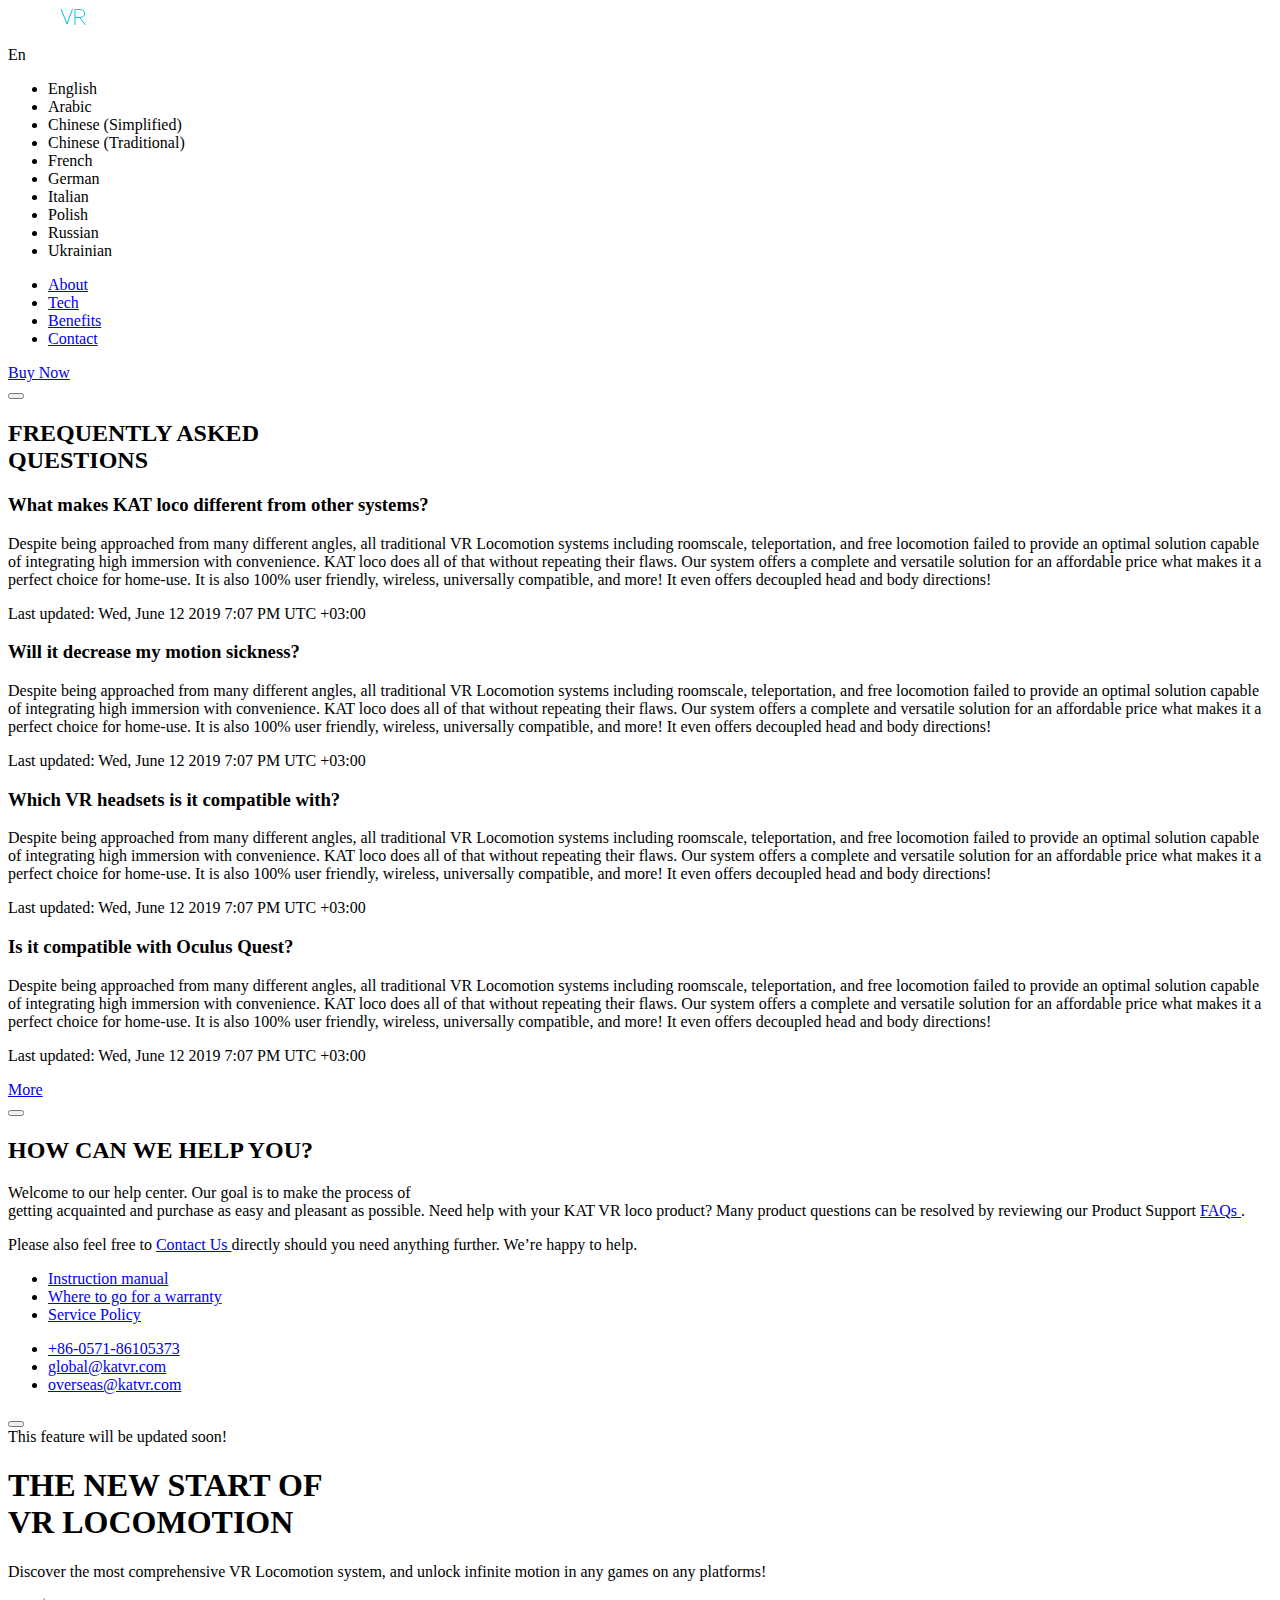
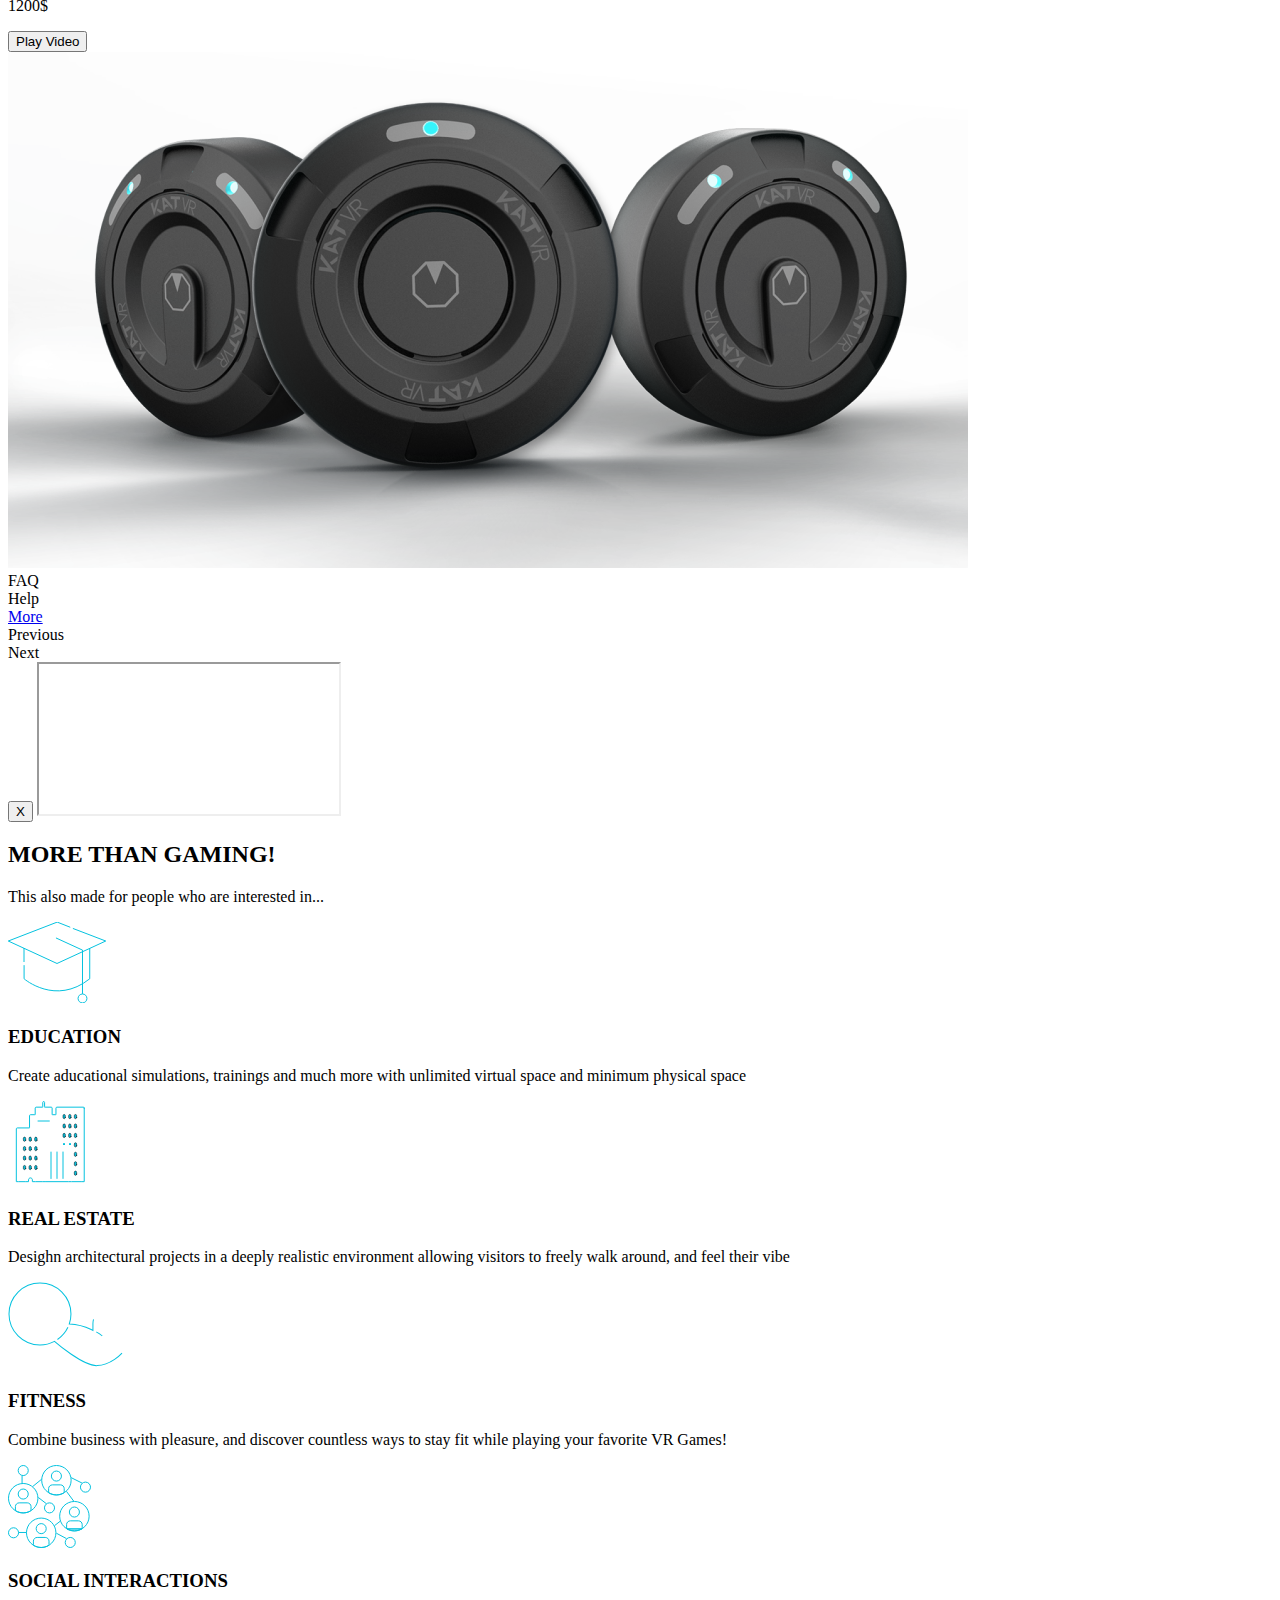
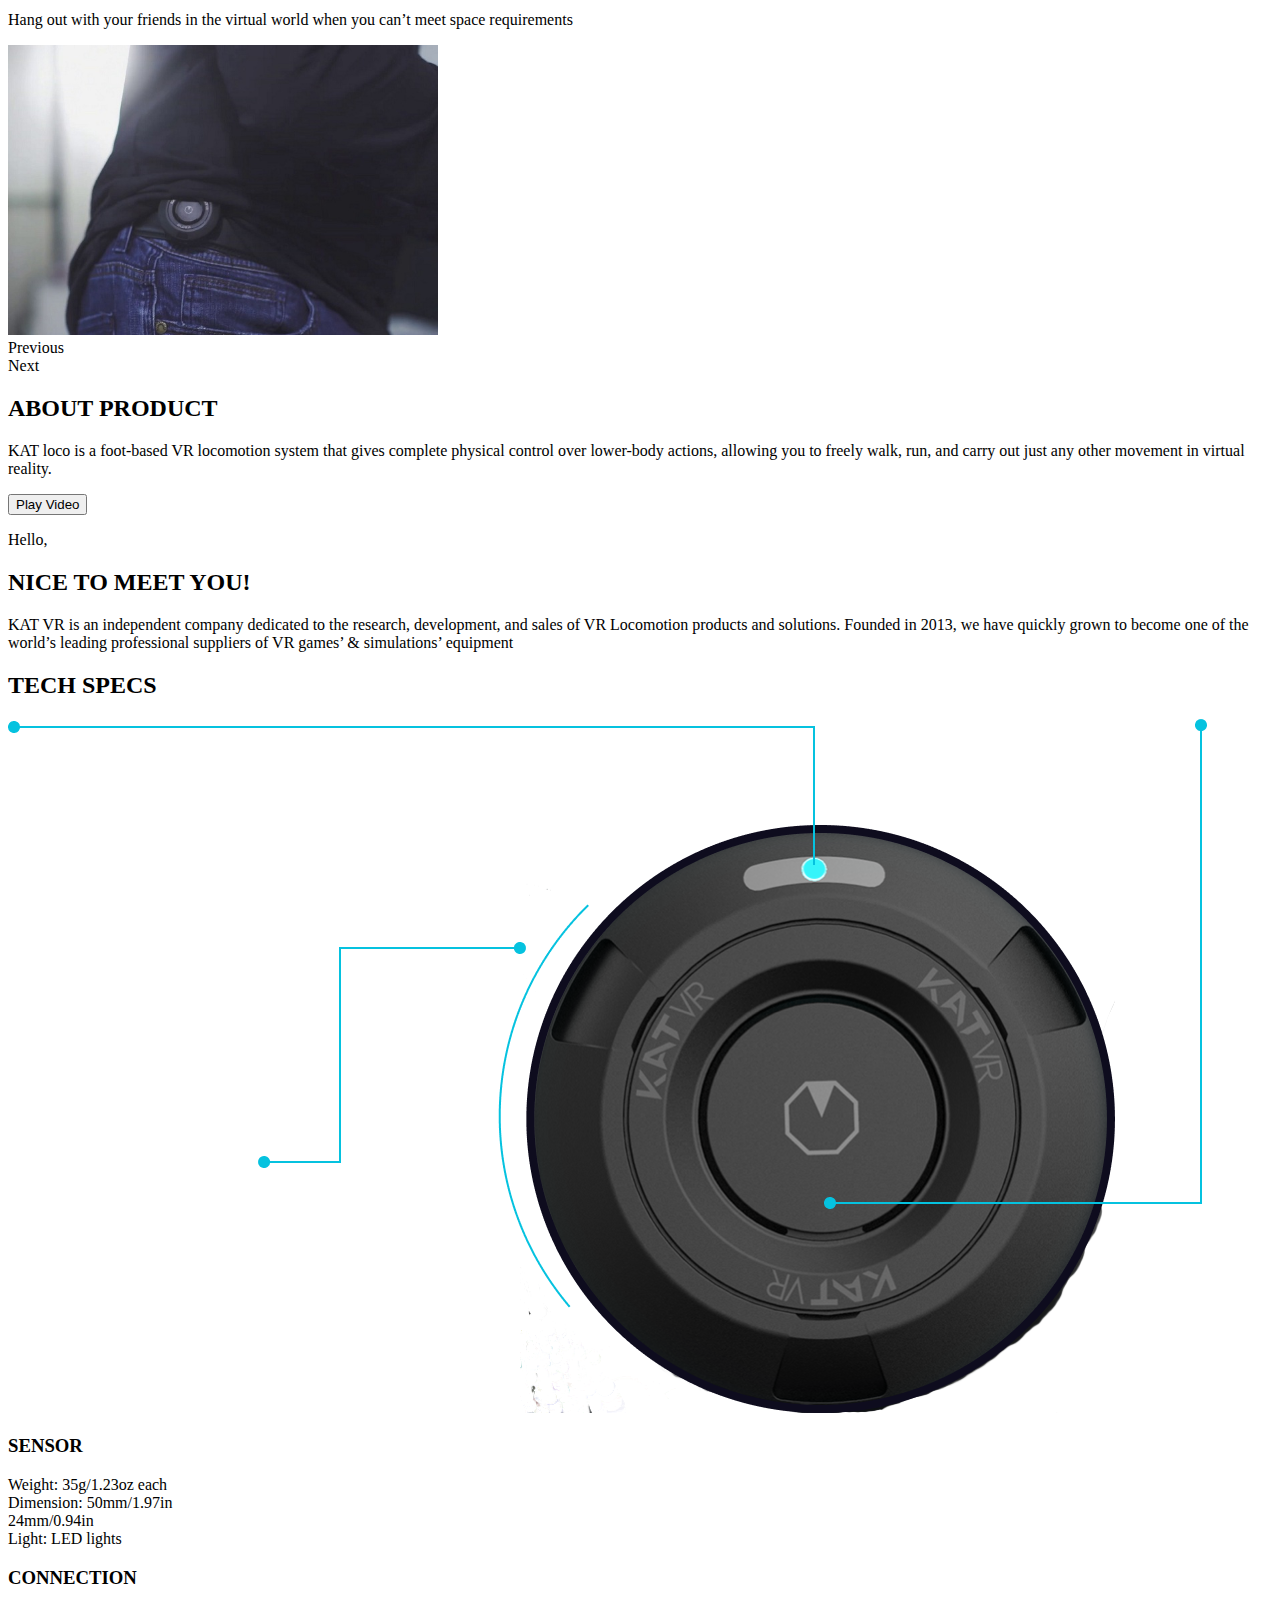
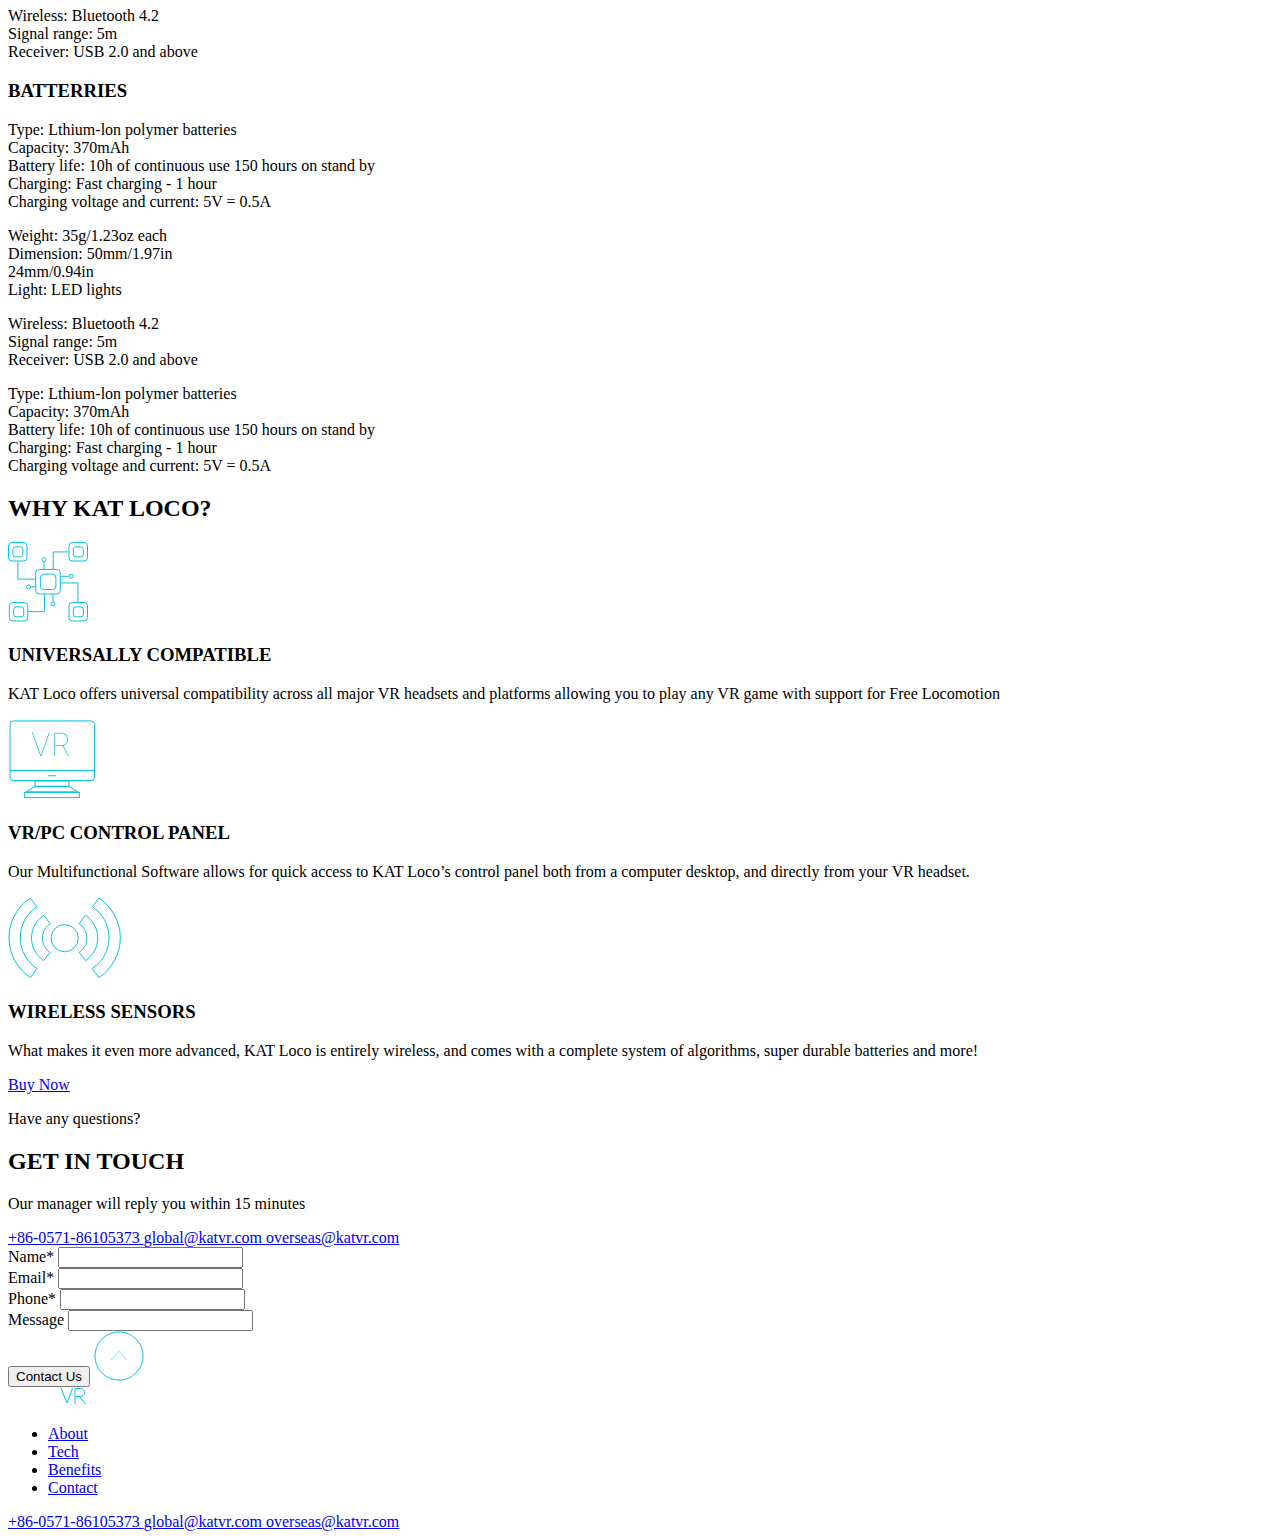
==== src/index.html @ e52abf96 "created Landing page" ====
<!doctype html>
<html lang="en">
  <head>
    <meta charset="UTF-8" />
    <meta
      name="viewport"
      content="width=device-width, initial-scale=1.0"
    />
    <title>KatVR</title>
    <link
      rel="icon"
      type="image/png"
      href="./images/Favicon.png"
    />
    <link
      rel="stylesheet"
      href="./styles/index.scss"
    />
    <link
      rel="preconnect"
      href="https://fonts.googleapis.com"
    />
    <link
      rel="preconnect"
      href="https://fonts.gstatic.com"
      crossorigin
    />
    <link
      href="https://fonts.googleapis.com/css2?family=Inter:ital,opsz,wght@0,14..32,100..900;1,14..32,100..900&display=swap"
      rel="stylesheet"
    />
    <script
      src="scripts/main.js"
      type="module"
      defer
    ></script>
  </head>
  <body>
    <header class="header">
      <div class="header__left">
        <img
          class="header__logo"
          src="./images/Logo-desktop.svg"
          alt="KateVR-logo"
        />
        <div class="header__dropdown dropdown">
          <div class="dropdown__title">
            <p class="dropdown__title--text">En</p>
            <div class="dropdown__title--triangle"></div>
          </div>
          <div class="dropdown__content">
            <ul class="dropdown__list">
              <li
                class="dropdown__item dropdown__item--active"
                data-lang="En"
              >
                English
              </li>
              <li
                class="dropdown__item"
                data-lang="Ar"
              >
                Arabic
              </li>
              <li
                class="dropdown__item"
                data-lang="ChS"
              >
                Chinese (Simplified)
              </li>
              <li
                class="dropdown__item"
                data-lang="ChT"
              >
                Chinese (Traditional)
              </li>
              <li
                class="dropdown__item"
                data-lang="Fr"
              >
                French
              </li>
              <li
                class="dropdown__item"
                data-lang="Ge"
              >
                German
              </li>
              <li
                class="dropdown__item"
                data-lang="It"
              >
                Italian
              </li>
              <li
                class="dropdown__item"
                data-lang="Po"
              >
                Polish
              </li>
              <li
                class="dropdown__item"
                data-lang="Ru"
              >
                Russian
              </li>
              <li
                class="dropdown__item"
                data-lang="Uk"
              >
                Ukrainian
              </li>
            </ul>
          </div>
        </div>
      </div>
      <div class="header__right">
        <nav class="header__nav nav">
          <ul class="nav__list">
            <li class="nav__item">
              <a
                class="nav__link"
                href="#about"
              >
                About
              </a>
            </li>
            <li class="nav__item">
              <a
                class="nav__link"
                href="#tech"
              >
                Tech
              </a>
            </li>
            <li class="nav__item">
              <a
                class="nav__link"
                href="#benefits"
              >
                Benefits
              </a>
            </li>
            <li class="nav__item">
              <a
                class="nav__link"
                href="#contacts"
              >
                Contact
              </a>
            </li>
          </ul>
          <div class="buy-button__wrapper header__button">
            <div class="buy-button">
              <a
                href="#bucket"
                class="buy-button__link"
              >
                Buy Now
              </a>
            </div>
          </div>
        </nav>
        <a
          class="header__icon icon icon--menu"
          href="#"
        ></a>
      </div>
    </header>

    <aside class="faq page__aside">
      <div class="faq__container">
        <div class="faq__content">
          <div class="faq__wrapper">
            <button
              type="button"
              class="icon icon--close faq__close"
            ></button>

            <h2 class="faq__title">
              <span class="section__title--first-color">FREQUENTLY ASKED</span>
              <br />
              <span class="section__title--second-color">QUESTIONS</span>
            </h2>

            <div class="faq__articles">
              <article class="faq__article accordion">
                <h3 class="accordion__title accent">
                  What makes KAT loco different from other systems?
                </h3>

                <div class="accordion__content">
                  <div class="accordion__content-wrapper">
                    <p class="accordion__text">
                      Despite being approached from many different angles, all
                      traditional VR Locomotion systems including roomscale,
                      teleportation, and free locomotion failed to provide an
                      optimal solution capable of integrating high immersion
                      with convenience. KAT loco does all of that without
                      repeating their flaws. Our system offers a complete and
                      versatile solution for an affordable price what makes it a
                      perfect choice for home-use. It is also 100% user
                      friendly, wireless, universally compatible, and more! It
                      even offers decoupled head and body directions!
                    </p>
                    <p class="accordion__date">
                      Last updated: Wed, June 12 2019 7:07 PM UTC +03:00
                    </p>
                  </div>
                </div>
              </article>

              <article class="faq__article accordion">
                <h3 class="accordion__title accent">
                  Will it decrease my motion sickness?
                </h3>

                <div class="accordion__content">
                  <div class="accordion__content-wrapper">
                    <p class="accordion__text">
                      Despite being approached from many different angles, all
                      traditional VR Locomotion systems including roomscale,
                      teleportation, and free locomotion failed to provide an
                      optimal solution capable of integrating high immersion
                      with convenience. KAT loco does all of that without
                      repeating their flaws. Our system offers a complete and
                      versatile solution for an affordable price what makes it a
                      perfect choice for home-use. It is also 100% user
                      friendly, wireless, universally compatible, and more! It
                      even offers decoupled head and body directions!
                    </p>
                    <p class="accordion__date">
                      Last updated: Wed, June 12 2019 7:07 PM UTC +03:00
                    </p>
                  </div>
                </div>
              </article>

              <article class="faq__article accordion">
                <h3 class="accordion__title accent">
                  Which VR headsets is it compatible with?
                </h3>

                <div class="accordion__content">
                  <div class="accordion__content-wrapper">
                    <p class="accordion__text">
                      Despite being approached from many different angles, all
                      traditional VR Locomotion systems including roomscale,
                      teleportation, and free locomotion failed to provide an
                      optimal solution capable of integrating high immersion
                      with convenience. KAT loco does all of that without
                      repeating their flaws. Our system offers a complete and
                      versatile solution for an affordable price what makes it a
                      perfect choice for home-use. It is also 100% user
                      friendly, wireless, universally compatible, and more! It
                      even offers decoupled head and body directions!
                    </p>
                    <p class="accordion__date">
                      Last updated: Wed, June 12 2019 7:07 PM UTC +03:00
                    </p>
                  </div>
                </div>
              </article>

              <article class="faq__article accordion">
                <h3 class="accordion__title accent">
                  Is it compatible with Oculus Quest?
                </h3>

                <div class="accordion__content">
                  <div class="accordion__content-wrapper">
                    <p class="accordion__text">
                      Despite being approached from many different angles, all
                      traditional VR Locomotion systems including roomscale,
                      teleportation, and free locomotion failed to provide an
                      optimal solution capable of integrating high immersion
                      with convenience. KAT loco does all of that without
                      repeating their flaws. Our system offers a complete and
                      versatile solution for an affordable price what makes it a
                      perfect choice for home-use. It is also 100% user
                      friendly, wireless, universally compatible, and more! It
                      even offers decoupled head and body directions!
                    </p>
                    <p class="accordion__date">
                      Last updated: Wed, June 12 2019 7:07 PM UTC +03:00
                    </p>
                  </div>
                </div>
              </article>
            </div>

            <div class="faq__more more-btn">
              <a href="#gaming">More</a>
              <div class="faq__triangle"></div>
            </div>
          </div>
        </div>
      </div>
    </aside>

    <aside class="help page__aside">
      <div class="help__container">
        <div class="help__content">
          <div class="help__wrapper">
            <button
              type="button"
              class="icon icon--close help__close"
            ></button>

            <h2 class="help__title">
              <span class="section__title--first-color">HOW CAN WE</span>
              <span class="section__title--second-color">HELP</span>
              <span class="section__title--first-color">YOU?</span>
            </h2>

            <div class="help__main">
              <p class="help__text help__text--first">
                Welcome to our help center. Our goal is to make the process of
                <br />
                getting acquainted and purchase as easy and pleasant as
                possible. Need help with your KAT VR loco product? Many product
                questions can be resolved by reviewing our Product Support
                <a
                  href="#"
                  class="help__service-btn faq-btn"
                >
                  FAQs
                </a>
                .
              </p>

              <p class="help__text help__text--second">
                Please also feel free to
                <a
                  href="#contact"
                  class="help__service-btn"
                >
                  Contact Us
                </a>
                directly should you need anything further. We’re happy to help.
              </p>
            </div>

            <div class="help__bottom">
              <ul class="help__list help__list--first">
                <li class="help__item">
                  <a
                    href="#"
                    class="help__link"
                  >
                    Instruction manual
                  </a>
                </li>
                <li class="help__item">
                  <a
                    href="#"
                    class="help__link"
                  >
                    Where to go for a warranty
                  </a>
                </li>
                <li class="help__item">
                  <a
                    href="#"
                    class="help__link"
                  >
                    Service Policy
                  </a>
                </li>
              </ul>

              <ul class="help__list help__list--second">
                <li class="help__item">
                  <a
                    href="tel:+86057186105373"
                    class="help__link help__link--contact"
                  >
                    +86-0571-86105373
                  </a>
                </li>
                <li class="help__item">
                  <a
                    href="mailto:global@katvr.com"
                    class="help__link help__link--contact"
                  >
                    global@katvr.com
                  </a>
                </li>
                <li class="help__item">
                  <a
                    href="mailto:overseas@katvr.com"
                    class="help__link help__link--contact"
                  >
                    overseas@katvr.com
                  </a>
                </li>
              </ul>
            </div>
          </div>
        </div>
      </div>
    </aside>

    <aside class="bucket page__aside">
      <div class="bucket__content">
        <button
          type="button"
          class="icon icon--close bucket__close"
        ></button>
        <div class="bucket__text">This feature will be updated soon!</div>
      </div>
    </aside>

    <main>
      <section class="section description">
        <div class="description__wrapper-left">
          <h1 class="section__title--main description__title">
            <span class="section__title--first-color">THE NEW START OF</span>
            <br />
            <span class="section__title--second-color">VR LOCOMOTION</span>
          </h1>
          <p class="section__description description__description">
            Discover the most comprehensive VR Locomotion system, and unlock
            infinite motion in any games on any platforms!
          </p>
          <p class="description__price">1200$</p>
          <div class="description__button">
            <button
              class="video-button"
              onclick="openVideoPlayer()"
            >
              Play Video
            </button>
          </div>
        </div>

        <div class="description__img-container">
          <picture>
            <!-- <source srcset="./images/device-photo-main-large.png" media="(min-width: 1280px)">
            <source srcset="./images/device-photo-main-medium.png" media="(min-width: 640px)"> -->
            <img
              src="./images/device-photo-main-large.png"
              alt="KatVrDevice"
              class="description__img description__img--big img-for-change"
            />
          </picture>
        </div>

        <div class="description__bottom">
          <div class="description__helper">
            <div class="description__faq">FAQ</div>
            <div class="description__help">Help</div>
          </div>
          <div class="description__more">
            <a href="#gaming">More</a>
            <div class="description__triangle"></div>
          </div>
          <div class="description__slider slider">
            <div class="slider__left slider__left--top">Previous</div>
            <div class="slider__right slider__right--top">Next</div>
          </div>
        </div>

        <div
          id="videoModal"
          class="video-modal"
        >
          <div class="video-modal__content">
            <button
              class="video-modal__close"
              id="closeButton"
            >
              X
            </button>
            <iframe
              class="video-player"
              src="https://www.youtube.com/embed/8z6QjTrTkGY"
              allowfullscreen
            ></iframe>
          </div>
        </div>
      </section>

      <section
        class="section gaming"
        id="gaming"
      >
        <h2 class="section__title gaming__title">
          <span class="section__title--first-color">MORE THAN</span>
          <span class="section__title--second-color">GAMING!</span>
        </h2>
        <p class="section__semi-title gaming__semi-title">
          This also made for people who are interested in...
        </p>

        <div class="gaming__article-wrapper">
          <div class="gaming__article article">
            <img
              class="article__img"
              src="./images/education.svg"
              alt="educationHat"
            />
            <h3 class="article__title">EDUCATION</h3>
            <p class="section__description article__description">
              Create aducational simulations, trainings and much more with
              unlimited virtual space and minimum physical space
            </p>
          </div>

          <div class="gaming__article article">
            <img
              class="article__img"
              src="./images/real-estate.svg"
              alt="building"
            />
            <h3 class="article__title">REAL ESTATE</h3>
            <p class="section__description article__description">
              Desighn architectural projects in a deeply realistic environment
              allowing visitors to freely walk around, and feel their vibe
            </p>
          </div>

          <div class="gaming__article article">
            <img
              class="article__img"
              src="./images/fitness.svg"
              alt="educationHat"
            />
            <h3 class="article__title">FITNESS</h3>
            <p class="section__description article__description">
              Combine business with pleasure, and discover countless ways to
              stay fit while playing your favorite VR Games!
            </p>
          </div>

          <div class="gaming__article article">
            <img
              class="article__img"
              src="./images/social-network.svg"
              alt="socialWeb"
            />
            <h3 class="article__title">SOCIAL INTERACTIONS</h3>
            <p class="section__description article__description">
              Hang out with your friends in the virtual world when you can’t
              meet space requirements
            </p>
          </div>
        </div>
      </section>

      <section
        class="section about"
        id="about"
      >
        <div class="about__img-wrapper">
          <img
            class="section__img about__img"
            src="./images/jeans-vr.svg"
            alt="katvrWithJeans"
          />
          <div class="about__slider slider">
            <div class="slider__left slider__left--bot">Previous</div>
            <div class="slider__right slider__right--bot">Next</div>
          </div>
        </div>

        <div class="about__product-wrapper">
          <h2 class="section__title about__title">
            <span class="section__title--first-color">ABOUT</span>
            <span class="section__title--second-color">PRODUCT</span>
          </h2>
          <p class="section__description about__description">
            KAT loco is a foot-based VR locomotion system that gives complete
            physical control over lower-body actions, allowing you to freely
            walk, run, and carry out just any other movement in virtual reality.
          </p>
          <div class="about__button">
            <button
              class="video-button"
              onclick="openVideoPlayer()"
            >
              Play Video
            </button>
          </div>
        </div>

        <div class="about__greeting-wrapper">
          <p class="section__semi-title">Hello,</p>
          <h2 class="section__title about__title">
            <span class="section__title--first-color">NICE TO MEET</span>
            <span class="section__title--second-color">YOU!</span>
          </h2>
          <p class="section__description about__description">
            KAT VR is an independent company dedicated to the research,
            development, and sales of VR Locomotion products and solutions.
            Founded in 2013, we have quickly grown to become one of the world’s
            leading professional suppliers of VR games’ & simulations’ equipment
          </p>
        </div>

        <div class="about__decor-img"></div>
      </section>

      <section
        class="section tech"
        id="tech"
      >
        <div class="tech__container">
          <h2 class="section__title tech__title">
            <span class="section__title--first-color">TECH</span>
            <span class="section__title--second-color">SPECS</span>
          </h2>

          <div class="tech__img-container">
            <picture>
              <source
                srcset="./images/kat-vr-description-large.png"
                media="(min-width: 1280px)"
              />
              <source
                srcset="./images/kat-vr-description-medium.png"
                media="(min-width: 640px)"
              />
              <img
                src="./images/kat-vr-description-small.png"
                alt="KatVrDescription"
                class="tech__img"
              />
            </picture>
          </div>

          <div class="tech__article article tech__article--1">
            <h3 class="article__title">SENSOR</h3>
            <p class="section__description article__description">
              Weight: 35g/1.23oz each
              <br />
              Dimension: 50mm/1.97in
              <br />
              24mm/0.94in
              <br />
              Light: LED lights
            </p>
          </div>

          <div class="tech__article article tech__article--2">
            <h3 class="article__title">CONNECTION</h3>
            <p class="section__description article__description">
              Wireless: Bluetooth 4.2
              <br />
              Signal range: 5m
              <br />
              Receiver: USB 2.0 and above
            </p>
          </div>

          <div class="tech__article article tech__article--3">
            <h3 class="article__title">BATTERRIES</h3>
            <p class="section__description article__description">
              Type: Lthium-lon polymer batteries
              <br />
              Capacity: 370mAh
              <br />
              Battery life: 10h of continuous use 150 hours on stand by
              <br />
              Charging: Fast charging - 1 hour
              <br />
              Charging voltage and current: 5V = 0.5A
            </p>
          </div>

          <div class="tech__bar tech__bar--1 open-bar">
            <div class="open-bar__top">
              <div class="open-bar__circle"></div>
            </div>

            <div class="open-bar__content">
              <div class="open-bar__content-wrapper">
                <p class="open-bar__text">
                  Weight: 35g/1.23oz each
                  <br />
                  Dimension: 50mm/1.97in
                  <br />
                  24mm/0.94in
                  <br />
                  Light: LED lights
                </p>
              </div>
            </div>
          </div>

          <div class="tech__bar tech__bar--2 open-bar">
            <div class="open-bar__top">
              <div class="open-bar__circle"></div>
            </div>

            <div class="open-bar__content">
              <div class="open-bar__content-wrapper">
                <p class="open-bar__text">
                  Wireless: Bluetooth 4.2
                  <br />
                  Signal range: 5m
                  <br />
                  Receiver: USB 2.0 and above
                </p>
              </div>
            </div>
          </div>

          <div class="tech__bar tech__bar--3 open-bar">
            <div class="open-bar__top">
              <div class="open-bar__circle"></div>
            </div>

            <div class="open-bar__content open-bar__content--longest">
              <div class="open-bar__content-wrapper">
                <p class="open-bar__text">
                  Type: Lthium-lon polymer batteries
                  <br />
                  Capacity: 370mAh
                  <br />
                  Battery life: 10h of continuous use 150 hours on stand by
                  <br />
                  Charging: Fast charging - 1 hour
                  <br />
                  Charging voltage and current: 5V = 0.5A
                </p>
              </div>
            </div>
          </div>
        </div>
      </section>

      <section
        class="section benefits"
        id="benefits"
      >
        <h2 class="section__title benefits__title">
          <span class="section__title--first-color">WHY</span>
          <span class="section__title--second-color">KAT LOCO?</span>
        </h2>

        <div class="benefits__article-wrapper">
          <div class="benefits__article article">
            <img
              class="article__img"
              src="./images/univers-compitable.svg"
              alt="microchip"
            />
            <h3 class="article__title">UNIVERSALLY COMPATIBLE</h3>
            <p class="section__description article__description">
              KAT Loco offers universal compatibility across all major VR
              headsets and platforms allowing you to play any VR game with
              support for Free Locomotion
            </p>
          </div>

          <div class="benefits__article article">
            <img
              class="article__img"
              src="./images/control-panel.svg"
              alt="monitor"
            />
            <h3 class="article__title">VR/PC CONTROL PANEL</h3>
            <p class="section__description article__description">
              Our Multifunctional Software allows for quick access to KAT Loco’s
              control panel both from a computer desktop, and directly from your
              VR headset.
            </p>
          </div>

          <div class="benefits__article article">
            <img
              class="article__img"
              src="./images/wireless-sensors.svg"
              alt="wirelessSensors"
            />
            <h3 class="article__title">WIRELESS SENSORS</h3>
            <p class="section__description article__description">
              What makes it even more advanced, KAT Loco is entirely wireless,
              and comes with a complete system of algorithms, super durable
              batteries and more!
            </p>
          </div>
        </div>
      </section>

      <div class="buy-button__wrapper buy-button__wrapper--lower">
        <div class="buy-button">
          <a
            href="#bucket"
            class="buy-button__link"
          >
            Buy Now
          </a>
        </div>
      </div>

      <section
        class="section contacts"
        id="contacts"
      >
        <div class="contacts__inner-wrapper">
          <p class="section__semi-title">Have any questions?</p>

          <h2 class="section__title contacts__title">
            <span class="section__title--first-color">GET IN</span>
            <span class="section__title--second-color">TOUCH</span>
          </h2>

          <p class="section__description contacts__description">
            Our manager will reply you within 15 minutes
          </p>

          <div class="contacts__links-wrapper">
            <a
              href="tel:+86057186105373"
              class="contacts__link"
            >
              +86-0571-86105373
            </a>

            <a
              href="mailto:global@katvr.com"
              class="contacts__link"
            >
              global@katvr.com
            </a>

            <a
              href="mailto:overseas@katvr.com"
              class="contacts__link"
            >
              overseas@katvr.com
            </a>
          </div>
        </div>

        <form
          action="#"
          class="contacts__form form"
          id="contacts__form"
          method="post"
        >
          <div class="form__fields">
            <div class="form__field">
              <label
                for="name"
                class="form__label"
              >
                Name*
              </label>
              <input
                type="text"
                name="name"
                id="name"
                class="form__input"
                required
              />
            </div>
            <div class="form__field">
              <label
                for="email"
                class="form__label"
              >
                Email*
              </label>
              <input
                type="email"
                name="email"
                id="email"
                class="form__input"
                required
              />
            </div>
            <div class="form__field">
              <label
                for="phone"
                class="form__label"
              >
                Phone*
              </label>
              <input
                type="tel"
                name="phone"
                id="phone"
                class="form__input"
                required
              />
            </div>
            <div class="form__field">
              <label
                for="message"
                class="form__label"
              >
                Message
              </label>
              <input
                type="text"
                name="message"
                id="message"
                class="form__input"
              />
            </div>
          </div>

          <div class="form__bottom">
            <button
              type="submit"
              class="box-button form__button"
            >
              <span>Contact Us</span>
              <span class="form__loader"></span>
            </button>

            <a
              class="contacts__up-link"
              href="#"
            >
              <svg
                width="50"
                height="50"
                viewBox="0 0 50 50"
                fill="none"
                xmlns="http://www.w3.org/2000/svg"
                class="contacts__up"
              >
                <path
                  d="M25 49C38.2548 49 49 38.2548 49 25C49 11.7452 38.2548 1 25 1C11.7452 1 1 11.7452 1 25C1 38.2548 11.7452 49 25 49Z"
                  stroke="#05C2DF"
                  stroke-miterlimit="10"
                />
                <path
                  d="M32.6801 28.84L25.0001 20.2L17.3201 28.84"
                  stroke="#05C2DF"
                  stroke-width="0.5"
                />
              </svg>
            </a>
          </div>
        </form>
      </section>
    </main>

    <footer class="footer">
      <div class="footer__left">
        <img
          class="footer__logo"
          src="./images/Logo-desktop.svg"
          alt="KateVR-logo"
        />
      </div>

      <nav class="footer__nav nav">
        <ul class="nav__list footer__nav-list">
          <li class="nav__item">
            <a
              class="nav__link"
              href="#about"
            >
              About
            </a>
          </li>
          <li class="nav__item">
            <a
              class="nav__link"
              href="#tech"
            >
              Tech
            </a>
          </li>
          <li class="nav__item">
            <a
              class="nav__link"
              href="#benefits"
            >
              Benefits
            </a>
          </li>
          <li class="nav__item">
            <a
              class="nav__link"
              href="#contacts"
            >
              Contact
            </a>
          </li>
        </ul>
      </nav>

      <div class="footer__links-wrapper">
        <a
          href="tel:+86057186105373"
          class="footer__link"
        >
          +86-0571-86105373
        </a>

        <a
          href="mailto:global@katvr.com"
          class="footer__link"
        >
          global@katvr.com
        </a>

        <a
          href="mailto:overseas@katvr.com"
          class="footer__link"
        >
          overseas@katvr.com
        </a>
      </div>

      <div class="footer__right">
        <a
          class="footer__icon icon icon--fb"
          href="https://www.facebook.com/KATVR.Technology"
          target="_blank"
        ></a>
        <a
          class="footer__icon icon icon--tw"
          href="https://x.com/katvrwalk"
          target="_blank"
        ></a>
        <a
          class="footer__icon icon icon--yt"
          href="https://www.youtube.com/c/KATVR"
          target="_blank"
        ></a>
        <a
          class="footer__icon icon icon--rd"
          href="https://www.reddit.com/r/KATVR/"
          target="_blank"
        ></a>
      </div>
    </footer>
  </body>
</html>
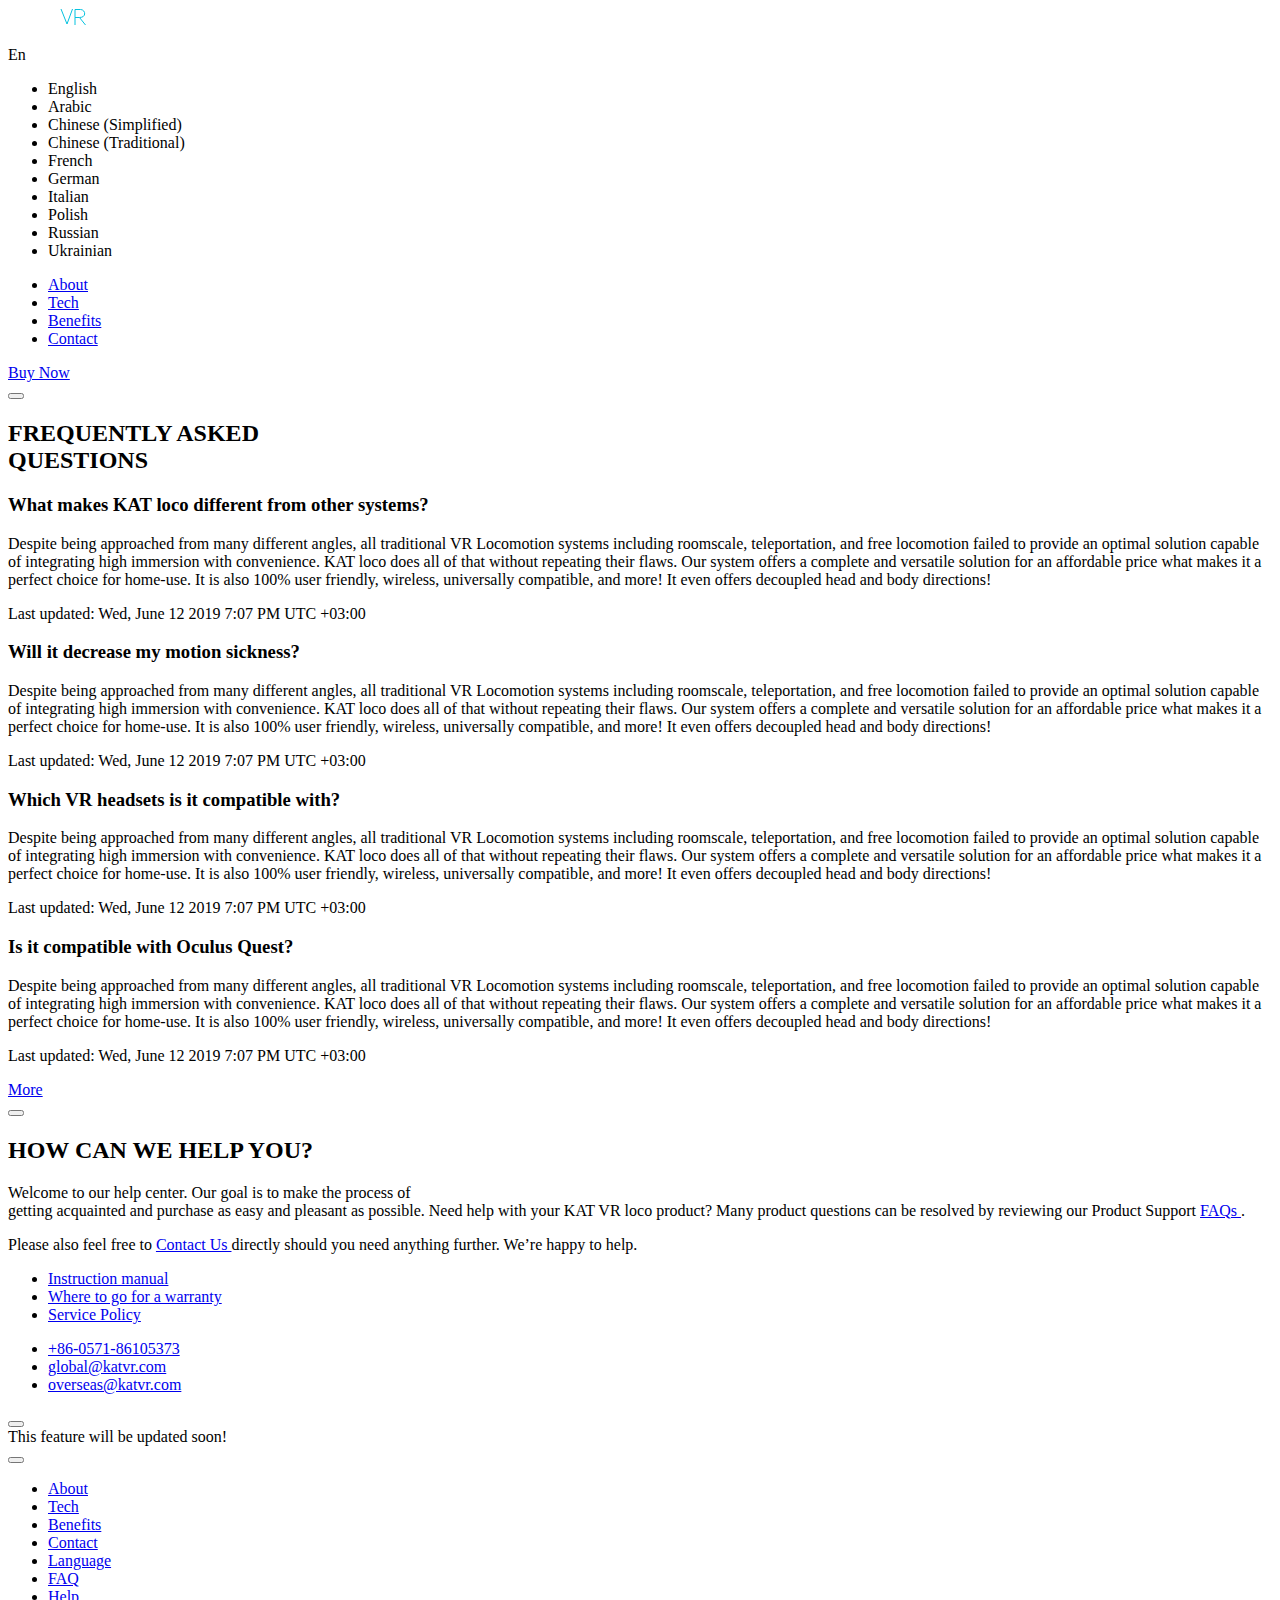
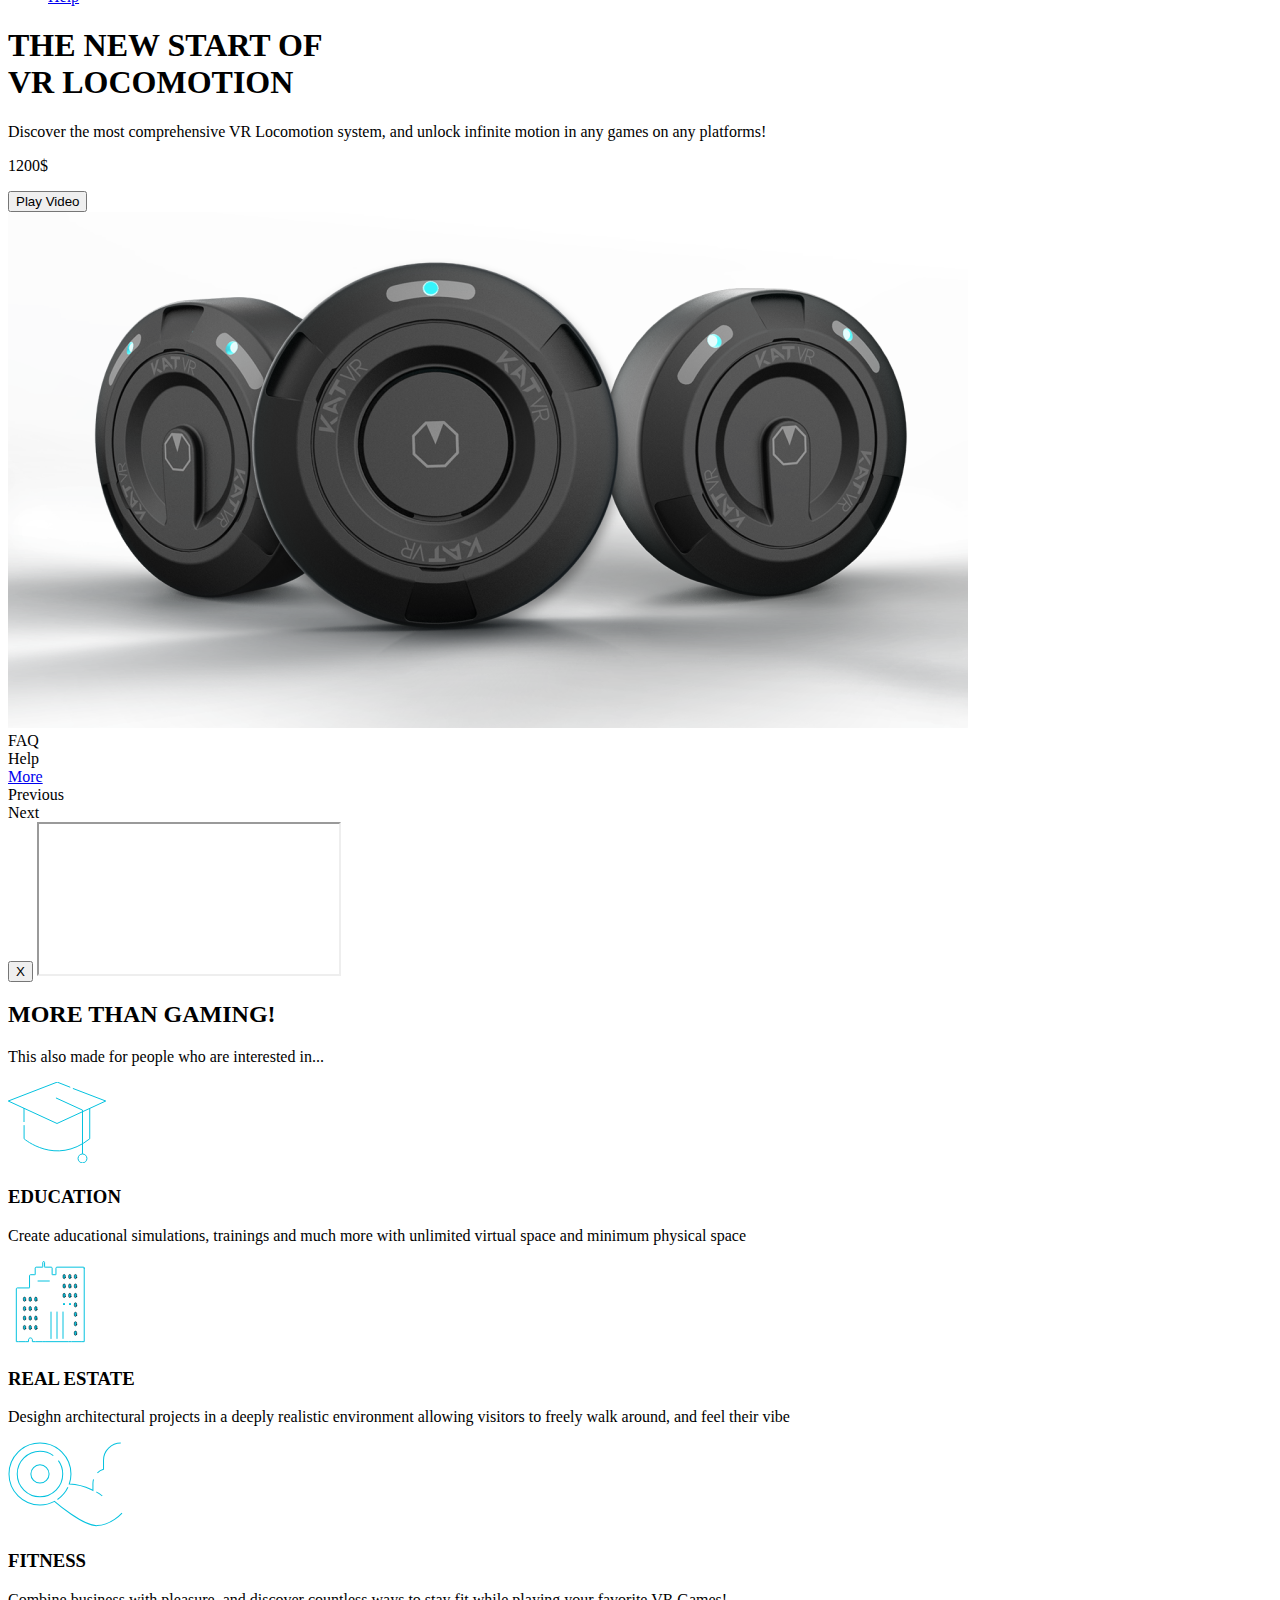
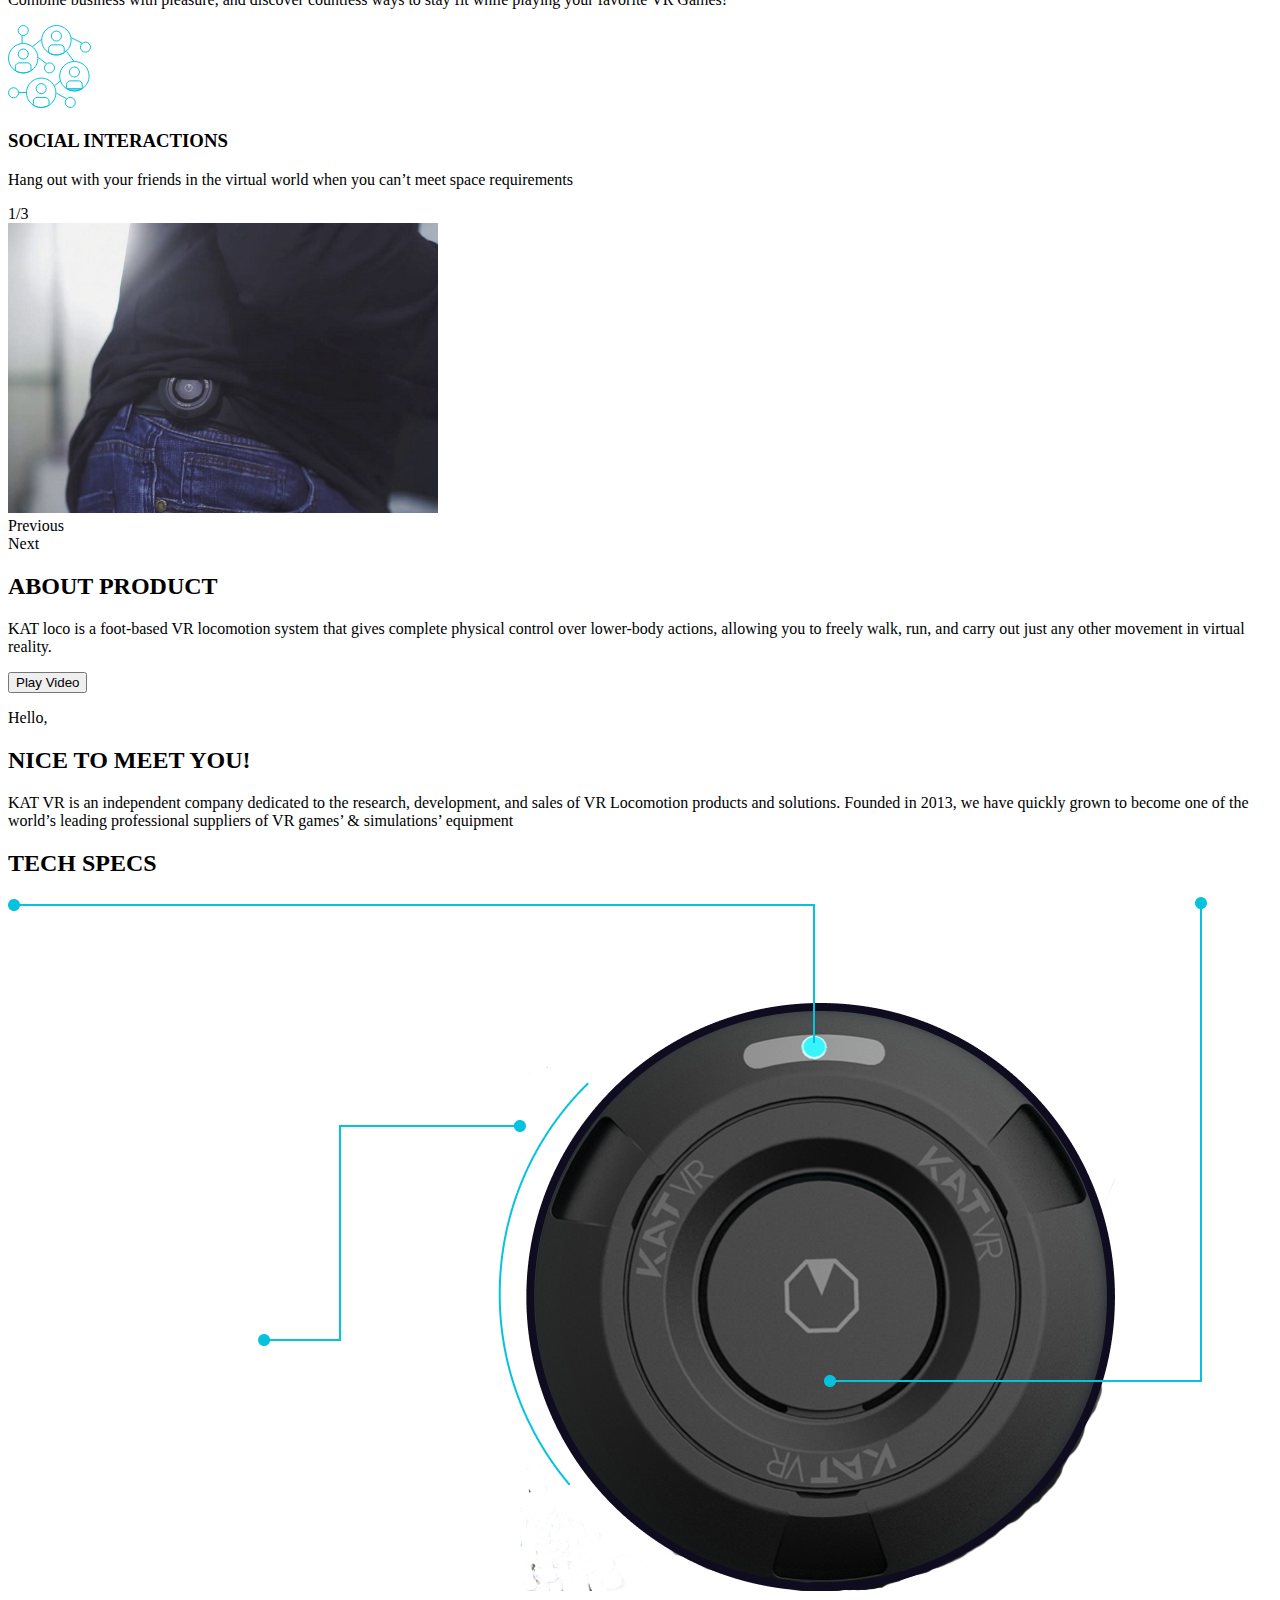
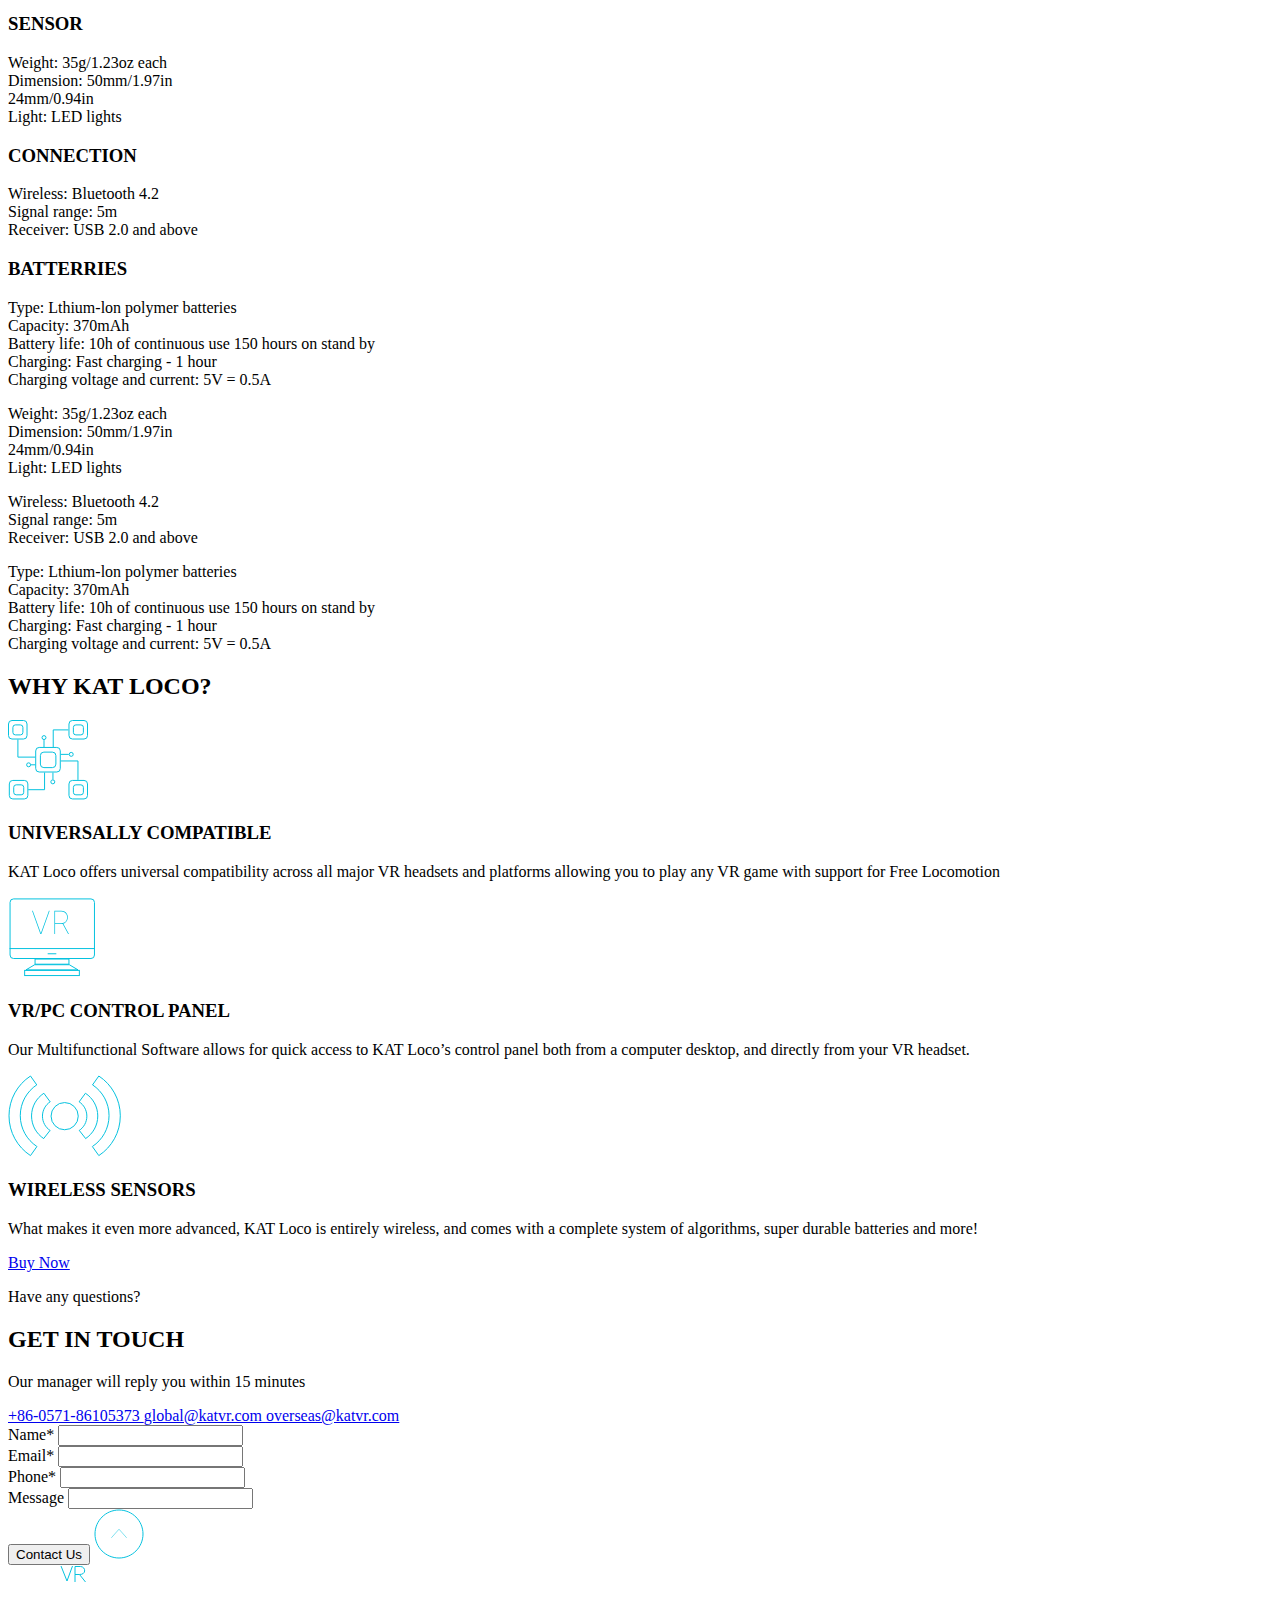
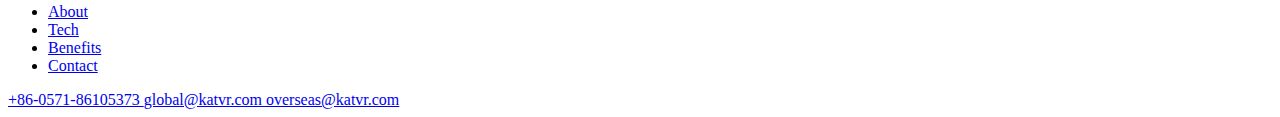
==== commit 2f4dbe60: "fixed comments" ====
--- a/src/index.html
+++ b/src/index.html
@@ -23,7 +23,7 @@
     <link
       rel="preconnect"
       href="https://fonts.gstatic.com"
-      crossorigin
+      crossorigin="anonymous"
     />
     <link
       href="https://fonts.googleapis.com/css2?family=Inter:ital,opsz,wght@0,14..32,100..900;1,14..32,100..900&display=swap"
@@ -411,6 +411,75 @@
       </div>
     </aside>
 
+    <aside class="menu page__aside">
+      <div class="menu__content">
+        <button
+          type="button"
+          class="icon icon--close menu__close"
+        ></button>
+        <nav class="menu__nav nav">
+          <ul class="nav__list menu__list">
+            <li class="nav__item">
+              <a
+                class="nav__link"
+                href="#about"
+              >
+                About
+              </a>
+            </li>
+            <li class="nav__item">
+              <a
+                class="nav__link"
+                href="#tech"
+              >
+                Tech
+              </a>
+            </li>
+            <li class="nav__item">
+              <a
+                class="nav__link"
+                href="#benefits"
+              >
+                Benefits
+              </a>
+            </li>
+            <li class="nav__item">
+              <a
+                class="nav__link"
+                href="#contacts"
+              >
+                Contact
+              </a>
+            </li>
+            <li class="nav__item">
+              <a
+                class="nav__link"
+                href="#contacts"
+              >
+                Language
+              </a>
+            </li>
+            <li class="nav__item">
+              <a
+                class="nav__link"
+                href="#contacts"
+              >
+                FAQ
+              </a>
+            </li>
+            <li class="nav__item">
+              <a
+                class="nav__link"
+                href="#contacts"
+              >
+                Help
+              </a>
+            </li>
+          </ul>
+        </nav>
+      </div>
+    </aside>
+
     <main>
       <section class="section description">
         <div class="description__wrapper-left">
@@ -552,6 +621,7 @@
         class="section about"
         id="about"
       >
+        <div class="about__counter">1/3</div>
         <div class="about__img-wrapper">
           <img
             class="section__img about__img"
